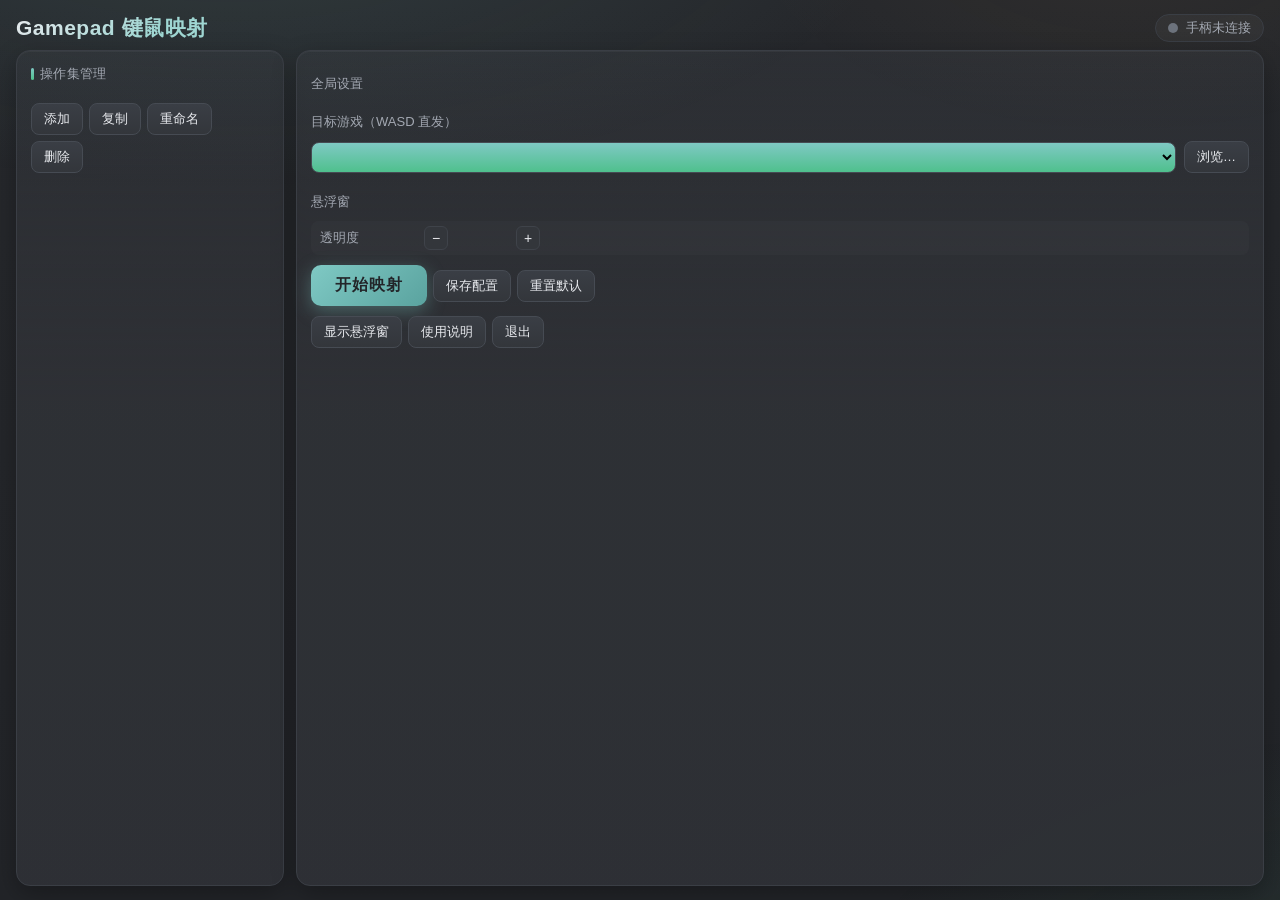
==== GamepadControlerRustTauri/frontend/index.html @ a201a40f "feat: 新增目标游戏 exe 配置与长按动作功能 新增目标游戏（如 WoW）可执行文件选择功能，支持浏览选择或从历史记录选择，实现 WASD 按键直接投递到目标窗口。新增长按动作配置，支持设置长按" ====
<!DOCTYPE html> <!-- 声明文档类型为 HTML5 -->
<html lang="zh-CN"> <!-- 页面语言为简体中文 -->
<head> <!-- 头部：页面元信息与资源引用 -->
  <meta charset="UTF-8"> <!-- 字符编码 UTF-8（源码含中文必须） -->
  <title>Gamepad 键鼠映射</title> <!-- 浏览器标签页标题 -->
  <link rel="stylesheet" href="style.css"> <!-- 引入全局样式表（深色玻璃拟态主题） -->
</head>
<body> <!-- 页面主体 -->
  <!-- ==================== 主视图 ==================== -->
  <div id="view-main" class="root"> <!-- 主视图根容器：flex 纵向布局 -->
    <div class="header"> <!-- 顶部标题栏 -->
      <div class="title">Gamepad 键鼠映射</div> <!-- 程序主标题（渐变文字） -->
      <!-- 连接/运行状态胶囊：左侧状态圆点 + 右侧状态文字（由 main.js 每 50ms 刷新） -->
      <div class="status"><span id="status-dot" class="dot off"></span><span id="status-text">手柄未连接</span></div>
    </div>

    <!-- 重命名 / 复制输入行（默认隐藏，由 main.js 的 renderRenameRow 控制显示） -->
    <div id="rename-row" class="rename-row" style="display:none">
      <span id="rename-hint" class="dim">重命名操作集</span> <!-- 提示文字（重命名/复制） -->
      <input id="rename-input" class="rename-input" placeholder="输入名称" autocomplete="off"> <!-- 名称输入框 -->
      <button class="btn" id="rename-ok">确定</button> <!-- 确认按钮 -->
      <button class="btn" id="rename-cancel">取消</button> <!-- 取消按钮 -->
    </div>

    <div class="body"> <!-- 主体两栏布局 -->
      <!-- 左栏：操作集管理 -->
      <div class="panel left-panel"> <!-- 玻璃卡片面板 -->
        <div class="panel-title">操作集管理</div> <!-- 面板标题 -->
        <div id="set-chips" class="chips-row"></div> <!-- 操作集 chips 容器（main.js 动态渲染） -->
        <div class="btn-row"> <!-- 操作集管理按钮行 -->
          <button class="btn" id="btn-add">添加</button> <!-- 添加操作集 -->
          <button class="btn" id="btn-copy">复制</button> <!-- 复制操作集 -->
          <button class="btn" id="btn-rename">重命名</button> <!-- 重命名操作集 -->
          <button class="btn" id="btn-delete">删除</button> <!-- 删除操作集 -->
        </div>
        <div id="layer-list" class="layer-list"></div> <!-- 层列表（公共层 + 操作层，main.js 动态渲染，点击打开编辑窗口） -->
      </div>

      <!-- 右栏：信息 + 设置 + 操作 -->
      <div class="panel right-panel"> <!-- 玻璃卡片面板 -->
        <div id="info-col" style="display:flex;flex-direction:column;gap:2px;"></div> <!-- 当前操作集/层/锁存信息（动态渲染） -->
        <div class="dim">全局设置</div> <!-- 设置区标题 -->
        <div id="settings-col" style="display:flex;flex-direction:column;gap:8px;"></div> <!-- 全局设置调整行（动态渲染） -->
        <div class="dim">目标游戏（WASD 直发）</div> <!-- 目标游戏区标题 -->
        <div class="wow-row"> <!-- 目标 exe 选择行 -->
          <select id="wow-exe-select" class="select" aria-label="选择目标游戏可执行文件"></select> <!-- 历史路径下拉框（index.js 动态渲染） -->
          <button class="btn" id="btn-wow">浏览…</button> <!-- 打开系统文件选择对话框 -->
        </div>
        <div id="wow-exe-current" class="faint"></div> <!-- 当前目标 exe 路径（动态刷新） -->
        <div class="dim">悬浮窗</div> <!-- 悬浮窗设置区标题 -->
        <div class="slider-row"> <!-- 透明度调整行 -->
          <div class="slider-label">透明度</div> <!-- 名称 -->
          <button class="mini" onclick="App.adjustOpacity(-0.05)">−</button> <!-- 降低透明度 -->
          <div class="slider-val" id="opacity-val"></div> <!-- 当前透明度百分比 -->
          <button class="mini" onclick="App.adjustOpacity(0.05)">+</button> <!-- 提高透明度 -->
        </div>
        <div class="btn-row"> <!-- 映射控制按钮行 -->
          <button class="btn-toggle stopped" id="btn-toggle">开始映射</button> <!-- 开始/停止映射（颜色随状态切换） -->
          <button class="btn" id="btn-save">保存配置</button> <!-- 保存配置 -->
          <button class="btn" id="btn-reset">重置默认</button> <!-- 重置默认配置 -->
        </div>
        <div class="btn-row"> <!-- 窗口操作按钮行 -->
          <button class="btn" id="btn-overlay">显示悬浮窗</button> <!-- 显示/关闭悬浮窗 -->
          <button class="btn" id="btn-help">使用说明</button> <!-- 打开独立「使用说明」窗口 -->
          <button class="btn" id="btn-quit">退出</button> <!-- 退出程序 -->
        </div>
      </div>
    </div>
  </div>

  <!-- 层编辑（edit.html）与使用说明（help.html）为独立窗口 -->
  <script src="index.js"></script> <!-- 主窗口前端逻辑脚本 -->
</body>
</html>
---- GamepadControlerRustTauri/frontend/style.css ----
/* =====================================================================
   style.css —— 深色主题（玻璃拟态 + 动效）
   色板：BG_DEEP #202225 / BG #26282c / PANEL #2f3136 / INSET #33363b
         BORDER #3f434a / TEXT #e8eaee / DIM #a3a8b2 / FAINT #6c727c
         ACCENT #7fc9c4 / ACCENT2 #4fc08d / WARN #f0a34a / DANGER #e5554f
   ===================================================================== */

/* 全局重置：所有元素统一盒模型，清除默认内外边距 */
* {
  box-sizing: border-box; /* 宽度包含内边距与边框，布局更可控 */
  margin: 0; /* 清除默认外边距 */
  padding: 0; /* 清除默认内边距 */
}

/* html 与 body 根元素通用样式 */
html, body {
  height: 100%; /* 占满视口高度，保证内部可滚动区域正确 */
  font-family: 'Microsoft YaHei UI', 'Microsoft YaHei', 'Segoe UI', sans-serif; /* 中文字体优先，回退系统无衬线字体 */
  font-size: 14px; /* 基准字号 */
  color: #e8eaee; /* 主文字颜色 */
  -webkit-font-smoothing: antialiased; /* WebKit 字体抗锯齿 */
  text-rendering: optimizeLegibility; /* 提升文字渲染质量 */
  overflow: hidden; /* 隐藏页面级滚动条（滚动由内部容器负责） */
}

/* body 专属样式：深色渐变背景 */
body {
  background: linear-gradient(180deg, #26282c 0%, #222428 100%); /* 顶部稍亮、底部稍暗的深色渐变 */
}

/* ---- 环境光晕背景（柔和渐变光斑） ---- */
body::before {
  content: ''; /* 伪元素必须设置内容才能显示 */
  position: fixed; /* 固定定位，铺满视口且不随滚动 */
  inset: 0; /* 上下左右贴齐视口边缘 */
  pointer-events: none; /* 不拦截鼠标事件，避免挡住按钮点击 */
  z-index: 0; /* 置于底层背景之上、内容之下 */
  background:
    radial-gradient(1100px 480px at 18% -12%, rgba(127, 201, 196, 0.12), transparent 62%), /* 左上角青色光晕 */
    radial-gradient(900px 460px at 108% 112%, rgba(79, 192, 141, 0.09), transparent 60%), /* 右下角绿色光晕 */
    radial-gradient(700px 380px at 88% -8%, rgba(240, 163, 74, 0.05), transparent 55%); /* 右上角暖橙色微光 */
}

/* ---- 自定义滚动条 ---- */
::-webkit-scrollbar { width: 8px; height: 8px; } /* 滚动条宽度与高度 */
::-webkit-scrollbar-track { background: transparent; } /* 滚动条轨道透明，融入背景 */
::-webkit-scrollbar-thumb { background: #3f434a; border-radius: 4px; } /* 滚动条滑块：深灰圆角 */
::-webkit-scrollbar-thumb:hover { background: #4a4e55; } /* 悬停滑块颜色变亮 */

/* ---- 主窗口根布局（视图切换淡入上浮） ---- */
.root {
  height: 100%; /* 占满视口高度 */
  display: flex; /* 弹性布局 */
  flex-direction: column; /* 垂直排列子元素 */
  padding: 14px 16px; /* 上下 14px、左右 16px 内边距 */
  gap: 8px; /* 子元素间距 */
  position: relative; /* 相对定位，作为内部定位基准 */
  z-index: 1; /* 位于环境光晕（z-index:0）之上 */
  animation: viewIn 0.28s ease-out; /* 页面进入时淡入上浮动画 */
}

/* viewIn：淡入 + 轻微上浮的入场动画 */
@keyframes viewIn {
  from { opacity: 0; transform: translateY(8px); } /* 起始：透明且下移 8px */
  to   { opacity: 1; transform: none; } /* 结束：完全显示、归位 */
}
/* viewOut：淡出 + 轻微下浮的出场动画 */
@keyframes viewOut {
  from { opacity: 1; transform: none; } /* 起始：完全显示、归位 */
  to   { opacity: 0; transform: translateY(8px); } /* 结束：透明且下移 8px */
}

/* 顶部标题栏容器 */
.header {
  display: flex; /* 弹性布局 */
  flex-direction: row; /* 水平排列 */
  align-items: center; /* 垂直居中 */
  justify-content: space-between; /* 左右两端对齐（标题左、状态右） */
  flex-shrink: 0; /* 不允许压缩，保持高度 */
}

/* 程序主标题 */
.title {
  font-size: 21px; /* 标题字号 */
  font-weight: 700; /* 加粗 */
  letter-spacing: 0.5px; /* 字间距 */
  background: linear-gradient(135deg, #e8eaee 0%, #9fd6d2 70%); /* 渐变文字颜色 */
  -webkit-background-clip: text; /* 让背景裁剪到文字（WebKit） */
  background-clip: text; /* 让背景裁剪到文字（标准） */
  color: transparent; /* 文字本体透明，露出渐变背景 */
  -webkit-text-fill-color: transparent; /* WebKit 下文字填充透明 */
}

/* 连接状态胶囊 */
.status {
  display: flex; /* 弹性布局 */
  align-items: center; /* 垂直居中 */
  gap: 8px; /* 圆点与文字间距 */
  font-size: 13px; /* 字号 */
  color: #a3a8b2; /* 次要文字颜色 */
  background: rgba(255, 255, 255, 0.04); /* 极淡的白色半透明底 */
  border: 1px solid #3a3e45; /* 深灰描边 */
  border-radius: 999px; /* 胶囊形圆角 */
  padding: 4px 12px; /* 内边距 */
  transition: border-color 0.25s ease; /* 边框颜色平滑过渡 */
}
.status:has(.dot.ok) { border-color: rgba(79, 192, 141, 0.35); } /* 圆点为绿色（已连接）时边框泛绿 */

/* ---- 状态圆点（运行中呼吸光晕） ---- */
.dot {
  width: 10px; /* 圆点直径 */
  height: 10px; /* 圆点直径 */
  border-radius: 50%; /* 圆形 */
  display: inline-block; /* 行内块，可设宽高 */
  flex-shrink: 0; /* 不允许压缩 */
  transition: background 0.3s ease, box-shadow 0.3s ease; /* 颜色与光晕平滑过渡 */
}
.dot.ok {
  background: #4fc08d; /* 已连接：绿色 */
  box-shadow: 0 0 0 0 rgba(79, 192, 141, 0.55); /* 初始无光晕 */
  animation: dotPulse 2.2s ease-out infinite; /* 循环呼吸光晕动画 */
}
.dot.off { background: #6c727c; } /* 未连接：灰色 */

/* dotPulse：圆点呼吸光晕扩散动画 */
@keyframes dotPulse {
  0%   { box-shadow: 0 0 0 0 rgba(79, 192, 141, 0.5); } /* 起始无光晕 */
  70%  { box-shadow: 0 0 0 8px rgba(79, 192, 141, 0); } /* 光晕向外扩散并淡出 */
  100% { box-shadow: 0 0 0 0 rgba(79, 192, 141, 0); } /* 归位 */
}

/* ---- 面板（玻璃卡片） ---- */
.body {
  display: flex; /* 弹性布局 */
  flex-direction: row; /* 左右两栏 */
  gap: 12px; /* 两栏间距 */
  flex: 1; /* 占满剩余高度 */
  min-height: 0; /* 允许内部滚动（防止溢出） */
}

.panel {
  display: flex; /* 弹性布局 */
  flex-direction: column; /* 垂直排列内容 */
  gap: 10px; /* 内容间距 */
  padding: 14px; /* 内边距 */
  background: linear-gradient(180deg, rgba(63, 67, 74, 0.28), rgba(47, 49, 54, 0.92) 42%); /* 玻璃拟态半透明渐变背景 */
  border: 1px solid #3a3e45; /* 深灰描边 */
  border-radius: 14px; /* 圆角 */
  min-height: 0; /* 允许内部滚动 */
  box-shadow: 0 8px 24px rgba(0, 0, 0, 0.28), inset 0 1px 0 rgba(255, 255, 255, 0.04); /* 外部投影 + 顶部内高光（玻璃感） */
}

.left-panel { width: 268px; flex-shrink: 0; } /* 左栏固定宽度、不允许压缩 */
.right-panel { flex: 1; min-width: 0; } /* 右栏占满剩余宽度、允许收缩 */

.panel-title {
  font-size: 13px; /* 面板标题字号 */
  color: #a3a8b2; /* 次要文字颜色 */
  letter-spacing: 0.3px; /* 字间距 */
  display: flex; /* 弹性布局 */
  align-items: center; /* 垂直居中 */
  gap: 6px; /* 与左侧装饰条间距 */
}
.panel-title::before {
  content: ''; /* 装饰条 */
  width: 3px; /* 装饰条宽度 */
  height: 12px; /* 装饰条高度 */
  border-radius: 2px; /* 圆角 */
  background: linear-gradient(180deg, #7fc9c4, #4fc08d); /* 青色到绿色的渐变 */
  flex-shrink: 0; /* 不允许压缩 */
}

.dim { color: #a3a8b2; font-size: 13px; } /* 次要文字样式 */
.faint { color: #6c727c; font-size: 12px; } /* 弱化文字样式 */
.info-line { font-size: 16px; color: #e8eaee; } /* 信息大字行 */
.info-sub { font-size: 13px; } /* 信息小字行 */

/* ---- 通用按钮（悬停上浮 + 波纹） ---- */
.btn {
  background: linear-gradient(180deg, #3a3e45, #33363b); /* 深灰渐变底 */
  border: 1px solid #464b53; /* 描边 */
  color: #e8eaee; /* 文字颜色 */
  border-radius: 8px; /* 圆角 */
  padding: 6px 12px; /* 内边距 */
  cursor: pointer; /* 手型光标 */
  font-family: inherit; /* 继承字体 */
  font-size: 13px; /* 字号 */
  white-space: nowrap; /* 文字不换行 */
  user-select: none; /* 禁止选中文本 */
  position: relative; /* 相对定位（波纹绝对定位的基准） */
  overflow: hidden; /* 裁剪溢出内容（波纹不外溢） */
  transition: background 0.18s ease, border-color 0.18s ease, /* 背景/描边过渡 */
              transform 0.12s ease, box-shadow 0.18s ease; /* 位移/投影过渡 */
}
.btn:hover {
  background: linear-gradient(180deg, #434850, #3a3e45); /* 悬停变亮 */
  border-color: #7fc9c4; /* 悬停描边变青色 */
  transform: translateY(-1px); /* 上浮 1px */
  box-shadow: 0 5px 14px rgba(0, 0, 0, 0.35); /* 悬停投影 */
}
.btn:active { transform: translateY(0) scale(0.97); box-shadow: none; } /* 按下：复位并微缩 */

.btn.danger {
  background: linear-gradient(180deg, #f0645f, #e5554f); /* 危险按钮：红色渐变 */
  border-color: #e5554f; /* 红色描边 */
  color: #fff; /* 白色文字 */
}
.btn.danger:hover {
  border-color: #ff8a85; /* 悬停描边更亮红 */
  box-shadow: 0 5px 14px rgba(229, 85, 79, 0.4); /* 红色光晕投影 */
}

.select {
  width: auto;
  background: linear-gradient(180deg, #7fc9c4, #4fc08d);
  border: 1px solid #464b53;
  border-radius: 8px;
  padding: 6px 12px;
}
.select:hover {
  border-color: #d0dae8; /* 悬停描边转青色 */
  transform: translateY(-1px); /* 轻微上浮 */
}
.select:focus {
  outline: none; /* 去掉默认焦点框 */
  border-color: #8d9db5; /* 焦点青色描边 */
  box-shadow: 0 0 0 3px rgba(79, 192, 141, 0.18), /* 青色焦点光晕 */
    inset 0 1px 0 rgba(255, 255, 255, 0.06); /* 内高光 */
}
.select option {
  background-color: #2b2f36; /* 下拉选项深色底 */
  color: #e8eaed; /* 下拉选项亮文字 */
}

.custom-select {
  position: relative;
  width: 200px;
  font-family: sans-serif;
  font-size: 14px;
}

/* 触发按钮 */
.select-trigger {
  display: flex;
  justify-content: space-between;
  align-items: center;
  padding: 8px 12px;
  background: #1e1e1e;
  border: 1px solid #444;
  border-radius: 8px;
  cursor: pointer;
  color: #e0e0e0;
  list-style: none;              /* 去掉 <summary> 默认的三角标记 */
  user-select: none;
}

.select-trigger::-webkit-details-marker {
  display: none;                 /* Chrome/Safari 去掉默认箭头 */
}

.select-trigger:hover {
  border-color: #666;
}

/* 展开时按钮底部圆角消失，和面板视觉上连为一体 */
.custom-select[open] .select-trigger {
  border-bottom-left-radius: 0;
  border-bottom-right-radius: 0;
  border-bottom-color: transparent;
}

.custom-select[open] .select-arrow {
  transform: rotate(180deg);
}

.select-arrow {
  transition: transform 0.2s;
  font-size: 10px;
}

/* 下拉面板 —— 这里可以随意设置圆角！ */
.select-dropdown {
  position: absolute;
  top: 100%;
  left: 0;
  right: 0;
  margin: 0;
  padding: 4px 0;
  list-style: none;
  background: #2b2f36;
  border: 1px solid #444;
  border-top: none;
  border-bottom-left-radius: 8px;   /* ✅ 底部圆角 */
  border-bottom-right-radius: 8px;  /* ✅ 底部圆角 */
  box-shadow: 0 4px 12px rgba(0, 0, 0, 0.4);
  z-index: 100;
  max-height: 200px;
  overflow-y: auto;
}

.select-dropdown li {
  padding: 8px 12px;
  cursor: pointer;
  color: #e0e0e0;
}

.select-dropdown li:hover {
  background: #0078d4;
  color: #fff;
}

/* 第一个和最后一个选项的圆角内缩 */
.select-dropdown li:first-child {
  border-top-left-radius: 4px;
  border-top-right-radius: 4px;
}

.select-dropdown li:last-child {
  border-bottom-left-radius: 4px;
  border-bottom-right-radius: 4px;
}

.btn-row {
  display: flex; /* 弹性布局 */
  flex-direction: row; /* 水平排列 */
  flex-wrap: wrap; /* 允许换行 */
  gap: 6px; /* 按钮间距 */
  align-items: center; /* 垂直居中 */
}

/* ---- 操作集 chip / 子命令 ---- */
.chips-row {
  display: flex; /* 弹性布局 */
  flex-direction: row; /* 水平排列 */
  flex-wrap: wrap; /* 允许换行 */
  gap: 6px; /* 间距 */
  align-items: center; /* 垂直居中 */
}

.chip {
  background: linear-gradient(180deg, #383c43, #33363b); /* 深灰渐变底 */
  border: 1px solid #3f434a; /* 描边 */
  border-radius: 8px; /* 圆角 */
  padding: 4px 10px; /* 内边距 */
  font-size: 13px; /* 字号 */
  color: #e8eaee; /* 文字颜色 */
  cursor: pointer; /* 手型光标 */
  user-select: none; /* 禁止选中文本 */
  position: relative; /* 相对定位（波纹基准） */
  overflow: hidden; /* 裁剪波纹 */
  transition: background 0.16s ease, border-color 0.16s ease, /* 背景/描边过渡 */
              transform 0.12s ease, box-shadow 0.16s ease; /* 位移/投影过渡 */
}
.chip:hover {
  border-color: #7fc9c4; /* 悬停描边变青 */
  transform: translateY(-1px); /* 上浮 */
  box-shadow: 0 4px 10px rgba(0, 0, 0, 0.3); /* 悬停投影 */
}
.chip:active { transform: translateY(0) scale(0.96); } /* 按下微缩 */
.chip.active {
  background: linear-gradient(135deg, #7fc9c4, #5aa39f); /* 选中态：青色渐变 */
  border-color: #7fc9c4; /* 青色描边 */
  color: #232529; /* 深色文字 */
  font-weight: 600; /* 加粗 */
  box-shadow: 0 3px 12px rgba(127, 201, 196, 0.35); /* 青色光晕 */
}
.chip.sub.active {
  background: linear-gradient(135deg, #5aa39f, #4a8f8b); /* 子命令选中态：较深的青色渐变 */
  border-color: #5aa39f; /* 描边 */
  color: #232529; /* 深色文字 */
}

/* ---- 层列表 ---- */
.layer-list {
  display: flex; /* 弹性布局 */
  flex-direction: column; /* 垂直排列 */
  gap: 6px; /* 层按钮间距 */
  flex: 1; /* 占满剩余高度 */
  overflow-y: auto; /* 超出纵向滚动 */
  overflow-x: hidden; /* 禁止横向滚动条（悬停右移留白 + 隐藏溢出，避免出现横条） */
  padding: 4px 8px 4px 0; /* 顶部留白 + 右侧留白（给悬停右移/光晕留空间，避免右侧截断） */
}

.layer-btn {
  background: linear-gradient(180deg, #383c43, #33363b); /* 深灰渐变底 */
  border: 1px solid #3f434a; /* 描边 */
  border-radius: 8px; /* 圆角 */
  padding: 6px 10px; /* 内边距 */
  font-size: 13px; /* 字号 */
  color: #e8eaee; /* 文字颜色 */
  cursor: pointer; /* 手型光标 */
  user-select: none; /* 禁止选中文本 */
  position: relative; /* 相对定位（波纹基准） */
  overflow: hidden; /* 裁剪波纹 */
  transition: background 0.16s ease, border-color 0.16s ease, /* 背景/描边过渡 */
              transform 0.12s ease, box-shadow 0.16s ease; /* 位移/投影过渡 */
}
.layer-btn:hover {
  border-color: #7fc9c4; /* 悬停描边变青 */
  transform: translateX(2px); /* 悬停向右轻移 */
}
.layer-btn:active { transform: translateX(0) scale(0.98); } /* 按下复位微缩 */
.layer-btn.active {
  background: linear-gradient(135deg, #7fc9c4, #5aa39f); /* 当前层：青色渐变 */
  border-color: #7fc9c4; /* 青色描边 */
  color: #232529; /* 深色文字 */
  font-weight: 600; /* 加粗 */
  box-shadow: 0 3px 12px rgba(127, 201, 196, 0.3); /* 青色光晕 */
}

/* ---- 目标游戏 exe 选择行 ---- */
.wow-row {
  display: flex; /* 弹性布局 */
  flex-direction: row; /* 水平排列 */
  align-items: center; /* 垂直居中 */
  gap: 8px; /* 间距 */
}
.wow-row .select {
  flex: 1; /* 下拉框占满剩余宽度 */
  min-width: 0; /* 允许压缩，避免长路径撑破布局 */
}

/* ---- 设置行 ---- */
.slider-row {
  display: flex; /* 弹性布局 */
  flex-direction: row; /* 水平排列 */
  align-items: center; /* 垂直居中 */
  gap: 8px; /* 间距 */
  padding: 4px 8px; /* 内边距 */
  background: rgba(255, 255, 255, 0.02); /* 极淡白底 */
  border: 1px solid transparent; /* 透明描边（悬停时显现） */
  border-radius: 8px; /* 圆角 */
  transition: border-color 0.18s ease, background 0.18s ease; /* 描边/背景过渡 */
}
.slider-row:hover {
  border-color: #3f434a; /* 悬停显示描边 */
  background: rgba(255, 255, 255, 0.04); /* 悬停背景稍亮 */
}
.slider-label { width: 96px; color: #a3a8b2; font-size: 13px; } /* 设置项名称：固定宽度 */
.slider-val {
  width: 52px; /* 数值宽度 */
  color: #e8eaee; /* 数值颜色 */
  font-size: 13px; /* 字号 */
  text-align: center; /* 居中 */
  font-variant-numeric: tabular-nums; /* 等宽数字，避免宽度跳动 */
}

.mini {
  width: 24px; /* 小按钮宽 */
  height: 24px; /* 小按钮高 */
  background: #33363b; /* 深灰底 */
  border: 1px solid #3f434a; /* 描边 */
  color: #e8eaee; /* 符号颜色 */
  border-radius: 6px; /* 圆角 */
  cursor: pointer; /* 手型光标 */
  font-size: 14px; /* 符号字号 */
  line-height: 1; /* 行高（防止符号偏位） */
  display: flex; /* 弹性布局 */
  align-items: center; /* 水平居中 */
  justify-content: center; /* 垂直居中 */
  position: relative; /* 相对定位（波纹基准） */
  overflow: hidden; /* 裁剪波纹 */
  transition: background 0.16s ease, border-color 0.16s ease, /* 背景/描边过渡 */
              transform 0.12s ease; /* 位移过渡 */
}
.mini:hover {
  background: #3a3e45; /* 悬停变亮 */
  border-color: #7fc9c4; /* 悬停描边变青 */
  transform: translateY(-1px); /* 上浮 */
}
.mini:active { transform: translateY(0) scale(0.94); } /* 按下微缩 */

/* ---- 开始/停止映射 ---- */
.btn-toggle {
  border: none; /* 无描边 */
  border-radius: 10px; /* 圆角 */
  padding: 10px 24px; /* 内边距 */
  cursor: pointer; /* 手型光标 */
  font-size: 16px; /* 字号 */
  font-weight: 600; /* 加粗 */
  font-family: inherit; /* 继承字体 */
  color: #232529; /* 深色文字 */
  position: relative; /* 相对定位（波纹基准） */
  overflow: hidden; /* 裁剪波纹 */
  transition: background 0.28s ease, box-shadow 0.28s ease, /* 背景/投影过渡 */
              transform 0.12s ease; /* 位移过渡 */
  letter-spacing: 1px; /* 字间距 */
}
.btn-toggle:hover { transform: translateY(-1px); } /* 悬停上浮 */
.btn-toggle:active { transform: translateY(0) scale(0.97); } /* 按下微缩 */
.btn-toggle.stopped {
  background: linear-gradient(135deg, #7fc9c4, #5aa39f); /* 停止态：青色渐变 */
  box-shadow: 0 5px 18px rgba(127, 201, 196, 0.35); /* 青色光晕 */
}
.btn-toggle.stopped:hover {
  box-shadow: 0 8px 22px rgba(127, 201, 196, 0.45); /* 停止态悬停光晕增强 */
}
.btn-toggle.running {
  background: linear-gradient(135deg, #f0645f, #e5554f); /* 运行态：红色渐变 */
  color: #fff; /* 白色文字 */
  box-shadow: 0 5px 18px rgba(229, 85, 79, 0.35); /* 红色光晕 */
}
.btn-toggle.running:hover {
  box-shadow: 0 8px 22px rgba(229, 85, 79, 0.45); /* 运行态悬停光晕增强 */
}

/* ---- 点击波纹 ---- */
.ripple {
  position: absolute; /* 绝对定位在按钮内部 */
  border-radius: 50%; /* 圆形 */
  background: rgba(255, 255, 255, 0.28); /* 半透明白色波纹 */
  transform: scale(0); /* 初始缩放为 0 */
  animation: rippleAnim 0.55s ease-out forwards; /* 扩散动画（保持最终态） */
  pointer-events: none; /* 不拦截点击 */
}
@keyframes rippleAnim {
  to { transform: scale(4); opacity: 0; } /* 扩散到 4 倍并淡出 */
}

/* ---- 重命名输入行 ---- */
.rename-row {
  display: flex; /* 弹性布局 */
  flex-direction: row; /* 水平排列 */
  align-items: center; /* 垂直居中 */
  gap: 8px; /* 间距 */
  flex-shrink: 0; /* 不允许压缩 */
  animation: viewIn 0.22s ease-out; /* 入场动画 */
}
.rename-row.hide {
  animation: viewOut 0.22s ease-in forwards; /* 出场动画 */
}
.rename-input {
  flex: 1; /* 输入框占满剩余宽度 */
  background: #33363b; /* 深灰底 */
  border: 1px solid #4a4e55; /* 描边 */
  color: #e8eaee; /* 文字颜色 */
  border-radius: 8px; /* 圆角 */
  padding: 6px 10px; /* 内边距 */
  font-family: inherit; /* 继承字体 */
  font-size: 13px; /* 字号 */
  outline: none; /* 去掉默认聚焦轮廓（自定义） */
  transition: border-color 0.18s ease, box-shadow 0.18s ease; /* 描边/光晕过渡 */
}
.rename-input:focus {
  border-color: #7fc9c4; /* 聚焦描边变青 */
  box-shadow: 0 0 0 3px rgba(127, 201, 196, 0.15); /* 聚焦外发光 */
}

/* ---- 层编辑视图 ---- */
.edit-header {
  display: flex; /* 弹性布局 */
  flex-direction: row; /* 水平排列 */
  align-items: center; /* 垂直居中 */
  gap: 12px; /* 间距 */
  flex-shrink: 0; /* 不允许压缩 */
}
.edit-title {
  flex: 1; /* 占满剩余宽度 */
  font-size: 18px; /* 字号 */
  font-weight: 600; /* 加粗 */
  color: #e8eaee; /* 文字颜色 */
}

.edit-body {
  display: flex; /* 弹性布局 */
  flex-direction: row; /* 左右两栏 */
  gap: 16px; /* 间距 */
  flex: 1; /* 占满剩余高度 */
  min-height: 0; /* 允许内部滚动 */
}

.edit-grid {
  display: flex; /* 弹性布局 */
  flex-direction: column; /* 垂直排列按键 */
  gap: 6px; /* 按键间距 */
  width: 180px; /* 固定宽度 */
  flex-shrink: 0; /* 不允许压缩 */
  overflow-y: auto; /* 超出滚动 */
  padding-right: 8px; /* 右侧留白：避免悬停右移产生横向溢出导致滚动条闪动 */
}

.pad-btn {
  width: 100%; /* 占满整行 */
  background: linear-gradient(180deg, #383c43, #33363b); /* 深灰渐变底 */
  border: 1px solid #3f434a; /* 描边 */
  border-radius: 8px; /* 圆角 */
  padding: 6px 4px; /* 内边距 */
  display: flex; /* 弹性布局（保证文字上下居中） */
  align-items: center; /* 垂直居中 */
  justify-content: center; /* 水平居中 */
  text-align: center; /* 文字居中（多行文本回退） */
  font-size: 12px; /* 字号 */
  color: #e8eaee; /* 文字颜色 */
  cursor: pointer; /* 手型光标 */
  user-select: none; /* 禁止选中文本 */
  position: relative; /* 相对定位（波纹基准） */
  overflow: hidden; /* 裁剪波纹 */
  transition: background 0.16s ease, border-color 0.16s ease, /* 背景/描边过渡 */
              transform 0.12s ease, box-shadow 0.16s ease; /* 位移/投影过渡 */
}
.pad-btn:hover {
  border-color: #7fc9c4; /* 悬停描边变青 */
  transform: translateX(2px); /* 悬停右移 */
}
.pad-btn:active { transform: translateX(0) scale(0.97); } /* 按下微缩 */
.pad-btn.sel {
  background: linear-gradient(135deg, #7fc9c4, #5aa39f); /* 选中按键：青色渐变 */
  border-color: #7fc9c4; /* 青色描边 */
  color: #232529; /* 深色文字 */
  font-weight: 600; /* 加粗 */
  box-shadow: 0 3px 10px rgba(127, 201, 196, 0.3); /* 青色光晕 */
}
.pad-btn.pressed:not(.sel) {
  background: linear-gradient(135deg, #f5b45f, #f0a34a); /* 物理按下（非选中）：橙色渐变 */
  border-color: #f0a34a; /* 橙色描边 */
  color: #232529; /* 深色文字 */
  box-shadow: 0 3px 10px rgba(240, 163, 74, 0.3); /* 橙色光晕 */
}

.edit-divider {
  width: 1px; /* 竖线宽度 */
  align-self: stretch; /* 拉伸到容器高度 */
  background: linear-gradient(180deg, transparent, #3f434a 30%, #3f434a 70%, transparent); /* 两端渐隐的竖分隔线 */
  flex-shrink: 0; /* 不允许压缩 */
}

.edit-right {
  display: flex; /* 弹性布局 */
  flex-direction: column; /* 垂直排列 */
  gap: 10px; /* 间距 */
  flex: 1; /* 占满剩余宽度 */
  min-width: 0; /* 允许收缩 */
  overflow-y: auto; /* 超出滚动 */
}

.edit-current-row {
  display: flex; /* 弹性布局 */
  flex-direction: row; /* 水平排列 */
  align-items: center; /* 垂直居中 */
  justify-content: space-between; /* 两端对齐 */
  gap: 10px; /* 间距 */
}
#edit-current {
  font-size: 14px; /* 当前映射字号 */
  color: #7fc9c4; /* 青色强调 */
}

/* ---- 帮助视图 ---- */
.help-view { overflow-y: auto; } /* 帮助页面允许滚动 */
.help-sections { display: flex; flex-direction: column; gap: 14px; overflow-y: auto; flex: 1; } /* 章节列表：垂直排列可滚动 */
.help-section {
  display: flex; /* 弹性布局 */
  flex-direction: column; /* 垂直排列 */
  gap: 4px; /* 标题与正文间距 */
  padding: 12px 14px; /* 内边距 */
  background: linear-gradient(180deg, rgba(63, 67, 74, 0.25), rgba(47, 49, 54, 0.6)); /* 玻璃卡片底 */
  border: 1px solid #3a3e45; /* 描边 */
  border-radius: 12px; /* 圆角 */
  transition: border-color 0.2s ease, transform 0.2s ease; /* 描边/位移过渡 */
}
.help-section:hover { border-color: #4a4e55; transform: translateY(-1px); } /* 悬停描边变亮并上浮 */
.help-section-title {
  font-size: 16px; /* 章节标题字号 */
  color: #7fc9c4; /* 青色 */
  font-weight: 600; /* 加粗 */
}
.help-section-body { font-size: 14px; color: #e8eaee; line-height: 1.65; white-space: pre-line; } /* 正文：行高、保留换行 */

/* ---- 焦点可见性 ---- */
.btn:focus-visible, .chip:focus-visible, .layer-btn:focus-visible, /* 键盘导航时高亮这些可点击元素 */
.pad-btn:focus-visible, .mini:focus-visible, .btn-toggle:focus-visible {
  outline: 2px solid #7fc9c4; /* 青色聚焦轮廓 */
  outline-offset: 1px; /* 轮廓外扩 1px */
}

/* =====================================================================
   悬浮窗（透明背景）
   ===================================================================== */
body.overlay-body {
  margin: 0;               /* 去掉默认 8px margin，消除底部透明带 */
  /* 深色背景 + CSS 圆角：纯 CSS 实现悬浮窗圆角（不用 DWM）。
     body 圆角外的四角为透明缺口（透明窗口固有取舍，接受）；
     overflow 裁剪子元素内容到圆角内。背景铺满窗口，避免边缘缝隙露透明 */
  background: rgba(43, 45, 49, 0.85); /* 与 shell/卡片同色（透明度由 JS 覆盖） */
  border-radius: 8px;      /* CSS 圆角：整体轮廓 */
  overflow: hidden;        /* 内容裁剪到圆角内 */
}

/* 悬浮窗页面：html 根元素也须透明，否则整个窗口是不透明深色矩形，
   导致透明窗口失效（悬浮窗"无法设置透明度"）。 */
html.overlay-html {
  background: transparent; /* 悬浮窗 html 根元素透明 */
}

.overlay-card {
  margin: 0; /* 铺满窗口（与 body 同界） */
  display: flex; /* 弹性布局 */
  flex-direction: column; /* 垂直排列 */
  gap: 8px; /* 间距 */
  padding: 10px 12px; /* 内边距 */
  background: rgba(43, 45, 49, 0.85); /* 半透明深灰底（透明度由 JS 动态覆盖） */
  border-radius: 8px; /* 内衬圆角（与 shell 一致，深色区域统一） */
  height: auto; /* 高度随内容自适应 */
  overflow: hidden; /* 隐藏溢出 */
  /* 不用外部 box-shadow：外阴影模糊扩散会形成比卡片更平缓的第二条弧线，
     导致"外层弧"与卡片圆角弧度不一致；改用 inset 内阴影，只向内不产生外轮廓 */
  box-shadow: inset 0 0 10px rgba(0, 0, 0, 0.12); /* 内阴影：轻微层次感，无外层弧 */
}
.overlay-card.mouse-toggle {
  box-shadow: inset 0 0 12px rgba(240, 163, 74, 0.25); /* 锁存时橙色内光晕（向内，无外层弧） */
}

.overlay-title {
  display: flex; /* 弹性布局 */
  flex-direction: row; /* 水平排列 */
  align-items: center; /* 垂直居中 */
  gap: 10px; /* 间距 */
  cursor: move; /* 移动光标（配合拖动区域） */
  user-select: none; /* 禁止选中文本 */
  flex-shrink: 0; /* 不允许压缩 */
  /* 不设 overflow:hidden：否则会裁剪按钮 hover 上浮的顶部 1px；
     按钮文字换行已由 nowrap + flex-shrink:0 解决 */
}
.ov-set { font-size: 15px; color: #7fc9c4; font-weight: 600; white-space: nowrap; min-width: 0; overflow: hidden; text-overflow: ellipsis; } /* 操作集名：青色加粗，过长可收缩省略 */
.ov-layer { font-size: 15px; color: #e8eaee; white-space: nowrap; flex-shrink: 0; } /* 当前层名：不收缩 */
.ov-toggle {
  /* margin-left: auto; 靠右对齐 */
  background: #33363b; /* 深灰底 */
  border: 1px solid #3f434a; /* 描边 */
  color: #e8eaa1; /* 文字颜色 */
  border-radius: 6px; /* 圆角 */
  padding: 2px 8px; /* 内边距 */
  cursor: pointer; /* 手型光标 */
  font-family: inherit; /* 继承字体 */
  font-size: 12px; /* 字号 */
  white-space: nowrap; /* 按钮文字不换行 */
  flex-shrink: 0; /* 不被压缩 */
  position: relative; /* 相对定位（波纹基准） */
  overflow: hidden; /* 裁剪波纹 */
  transition: background 0.16s ease, border-color 0.16s ease, /* 背景/描边过渡 */
              transform 0.12s ease; /* 位移过渡 */
}
.ov-toggle:hover { border-color: #7fc9c4; transform: translateY(-1px); } /* 悬停描边变青并上浮 */
.ov-toggle:active { transform: translateY(0) scale(0.96); } /* 按下微缩 */

.ov-open {
  margin-right: auto;
  display: inline-flex; /* 行内弹性布局 */
  align-items: center; /* 垂直居中 */
  justify-content: center; /* 水平居中 */
  background: #33363b;  /* 深灰底 */
  border: 1px solid #7fc9c4; /* 描边 */
  color: #7fc9c4; /* 文字颜色 */
  border-radius: 6px; /* 圆角 */
  padding: 2px 8px; /* 内边距 */
  cursor: pointer; /* 手型光标 */
  font-family: inherit; /* 继承字体 */
  font-size: 12px; /* 字号 */
  white-space: nowrap; /* 按钮文字不换行 */
  flex-shrink: 0; /* 不被压缩 */
  position: relative; /* 相对定位（波纹基准） */
  overflow: hidden; /* 裁剪波纹 */
  transition: background 0.16s ease, border-color 0.16s ease, /* 背景/描边过渡 */
              transform 0.12s ease; /* 位移过渡 */
}
.ov-open:hover { border-color: #7fc9c4; transform: translateY(-1px); } /* 悬停描边变青并上浮 */
.ov-open:active { transform: translateY(0) scale(0.96); } /* 按下微缩 */

.overlay-row {
  display: flex; /* 弹性布局 */
  flex-direction: row; /* 水平排列 */
  align-items: center; /* 垂直居中 */
  gap: 6px; /* 间距 */
  font-size: 13px; /* 字号 */
  height: 22px; /* 固定行高：映射行与占位行等高，保证切层后展开高度不变 */
  flex-shrink: 0; /* 不允许压缩 */
}
.overlay-dim { color: #a3a8b2; font-size: 13px; } /* 悬浮窗次要文字 */
.overlay-faint { color: #6c727c; font-size: 13px; } /* 悬浮窗弱化文字 */
.ov-acc { color: #7fc9c4; font-size: 13px; flex-shrink: 0; } /* 按键名：青色 */
.ov-acc.held { color: #f0a34a; } /* 按键按住中：橙色 */
.ov-dim { color: #a3a8b2; font-size: 13px; } /* 箭头分隔颜色 */
.ov-text { color: #e8eaee; font-size: 13px; white-space: nowrap; overflow: hidden; text-overflow: ellipsis; min-width: 0; } /* 映射描述：单行超长省略，保证行高恒定 */
.ov-pad { visibility: hidden; } /* 占位行：不可见但撑高，切层后展开高度保持固定 */

.overlay-pressed {
  display: flex; /* 弹性布局 */
  flex-direction: row; /* 水平排列 */
  flex-wrap: wrap; /* 允许换行 */
  gap: 6px; /* 间距 */
  /* 固定高度与 press-chip 一致：无论按多少键都不撑高卡片（换行超出部分裁剪），
     避免每次按键触发 fitHeight 调整悬浮窗高度 */
  height: 24px; /* 固定高度（容纳单行 chips） */
  overflow: hidden; /* 多按键换行超出部分隐藏 */
  align-items: center; /* 垂直居中 */
}

.press-chip {
  background: linear-gradient(135deg, #7fc9c4, #5aa39f); /* 按下的按键 chip：青色渐变 */
  color: #232529; /* 深色文字 */
  border-radius: 6px; /* 圆角 */
  padding: 2px 8px; /* 内边距 */
  font-size: 13px; /* 字号 */
  font-weight: 600; /* 加粗 */
  /* 不加入场动画：按键 chips 随轮询频繁重建，动画重放会在透明窗口上合成闪烁 */
  box-shadow: 0 2px 8px rgba(127, 201, 196, 0.35); /* 青色光晕 */
}

#ov-warn {
  height: 28px; /* 固定高度：锁存警示出现/消失不改变悬浮窗高度（内容切换由 JS 处理） */
  display: flex;
  align-items: center;
  /* 不设 overflow:hidden：否则会裁剪 warnShake 抖动动画左移的 4px；
     高度已由 height 固定，不会因内容被撑高 */
}

.overlay-warn {
  background: linear-gradient(135deg, #f5b45f, #f0a34a); /* 警示条：橙色渐变 */
  color: #232529; /* 深色文字 */
  border-radius: 6px; /* 圆角 */
  padding: 3px 8px; /* 内边距 */
  font-size: 13px; /* 字号 */
  font-weight: 600; /* 加粗 */
  animation: warnShake 0.4s ease; /* 警示抖动动画 */
}
@keyframes warnShake {
  0%, 100% { transform: translateX(0); } /* 起始/结束：原位 */
  25%      { transform: translateX(-4px); } /* 左移 */
  50%      { transform: translateX(3px); } /* 右移 */
  75%      { transform: translateX(-2px); } /* 轻微左移 */
}

#ov-mappings {
  display: flex;
  flex-direction: column;
  gap: 4px;
  flex: none;        /* 不拉伸，按内容高度 */
  opacity: 0;        /* 默认透明，由 setExpanded 控制淡入（避免底部透明截闪现） */
  transform: translateY(10px) scale(0.98); /* 收起态下移+微缩，配合展开/收起滑入滑出 */
  transition: opacity 0.2s ease, transform 0.2s ease; /* 展开/收起淡入淡出 + 滑入滑出（快速不拖沓） */
}
#ov-map-list { display: flex; flex-direction: column; gap: 2px; } /* 映射列表：垂直排列（高度随内容自适应，窗口高度由 overlay.js 贴合，无滚动） */
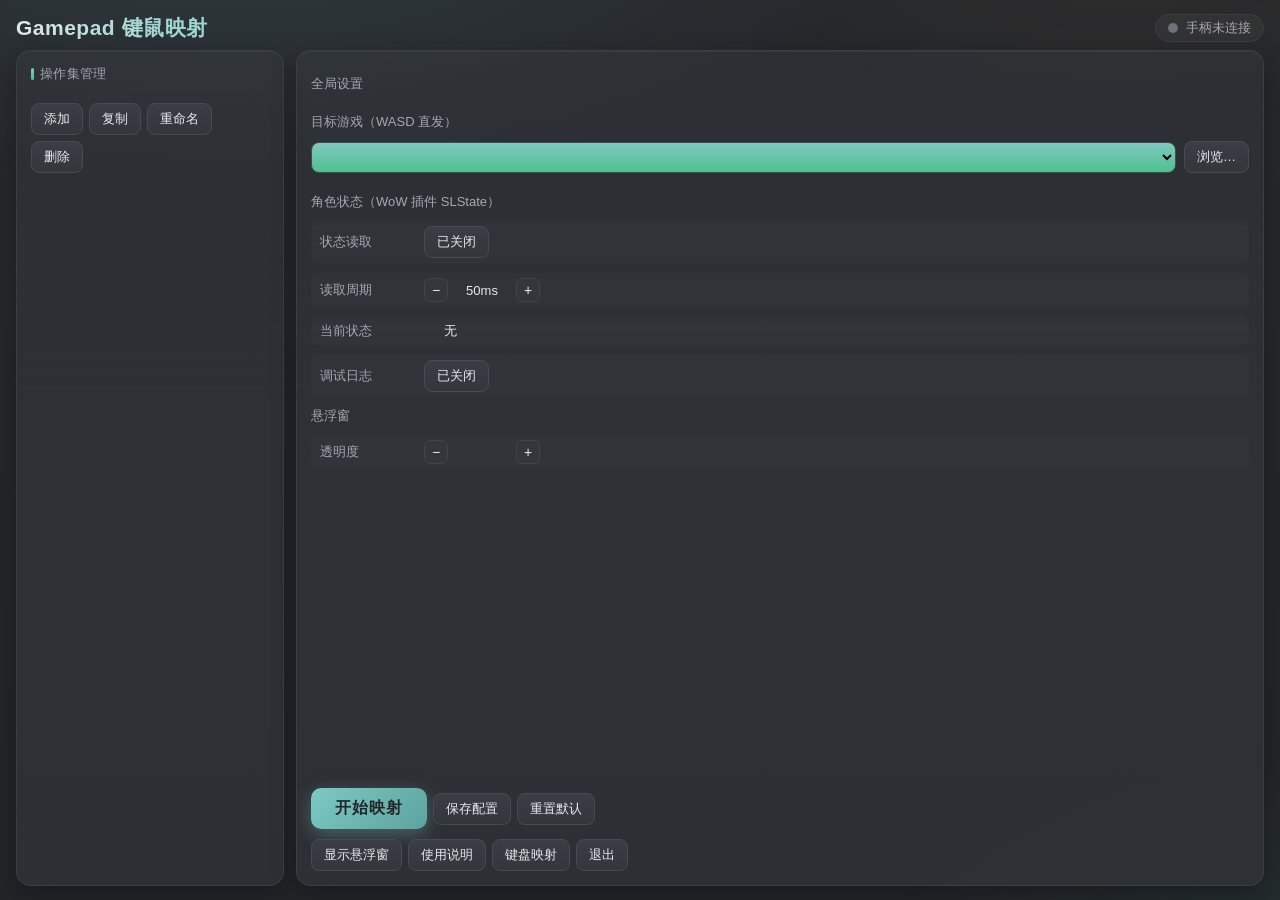
==== commit 7348cde3: "feat: 新增物理键盘组合键映射和角色状态读取功能 本次提交实现了两大核心功能： 1. 新增物理键盘组合键映射系统，支持录制、管理多条键盘规则，可配置动作、子命令和状态条件 2. 集成角色状态像素读" ====
--- a/GamepadControlerRustTauri/frontend/index.html
+++ b/GamepadControlerRustTauri/frontend/index.html
@@ -38,6 +38,7 @@
 
       <!-- 右栏：信息 + 设置 + 操作 -->
       <div class="panel right-panel"> <!-- 玻璃卡片面板 -->
+        <div class="right-scroll"> <!-- 可滚动设置区：仅此处滚动，底部按钮行始终可见 -->
         <div id="info-col" style="display:flex;flex-direction:column;gap:2px;"></div> <!-- 当前操作集/层/锁存信息（动态渲染） -->
         <div class="dim">全局设置</div> <!-- 设置区标题 -->
         <div id="settings-col" style="display:flex;flex-direction:column;gap:8px;"></div> <!-- 全局设置调整行（动态渲染） -->
@@ -47,6 +48,25 @@
           <button class="btn" id="btn-wow">浏览…</button> <!-- 打开系统文件选择对话框 -->
         </div>
         <div id="wow-exe-current" class="faint"></div> <!-- 当前目标 exe 路径（动态刷新） -->
+        <div class="dim">角色状态（WoW 插件 SLState）</div> <!-- 角色状态区标题 -->
+        <div class="slider-row"> <!-- 状态读取开关行 -->
+          <div class="slider-label">状态读取</div> <!-- 名称 -->
+          <button class="btn" id="btn-state-toggle" onclick="App.toggleStateRead()">已关闭</button> <!-- 开关按钮（index.js 同步文案） -->
+        </div>
+        <div class="slider-row"> <!-- 状态读取周期行 -->
+          <div class="slider-label">读取周期</div> <!-- 名称 -->
+          <button class="mini" onclick="App.adjustStateInterval(-10)">−</button> <!-- 减少 10ms -->
+          <div class="slider-val" id="state-interval-val">50ms</div> <!-- 当前周期 -->
+          <button class="mini" onclick="App.adjustStateInterval(10)">+</button> <!-- 增加 10ms -->
+        </div>
+        <div class="slider-row"> <!-- 当前状态显示行 -->
+          <div class="slider-label">当前状态</div> <!-- 名称 -->
+          <div class="slider-val" id="state-bits-val">无</div> <!-- 当前为真的状态名列表 -->
+        </div>
+        <div class="slider-row"> <!-- 调试日志开关行 -->
+          <div class="slider-label">调试日志</div> <!-- 名称 -->
+          <button class="btn" id="btn-debug-log" onclick="App.toggleDebugLog()">已关闭</button> <!-- 开启后弹出控制台并输出像素读取日志 -->
+        </div>
         <div class="dim">悬浮窗</div> <!-- 悬浮窗设置区标题 -->
         <div class="slider-row"> <!-- 透明度调整行 -->
           <div class="slider-label">透明度</div> <!-- 名称 -->
@@ -54,7 +74,8 @@
           <div class="slider-val" id="opacity-val"></div> <!-- 当前透明度百分比 -->
           <button class="mini" onclick="App.adjustOpacity(0.05)">+</button> <!-- 提高透明度 -->
         </div>
-        <div class="btn-row"> <!-- 映射控制按钮行 -->
+        </div> <!-- /right-scroll 可滚动设置区结束 -->
+        <div class="btn-row"> <!-- 映射控制按钮行（固定在底部，不随设置区滚动） -->
           <button class="btn-toggle stopped" id="btn-toggle">开始映射</button> <!-- 开始/停止映射（颜色随状态切换） -->
           <button class="btn" id="btn-save">保存配置</button> <!-- 保存配置 -->
           <button class="btn" id="btn-reset">重置默认</button> <!-- 重置默认配置 -->
@@ -62,6 +83,7 @@
         <div class="btn-row"> <!-- 窗口操作按钮行 -->
           <button class="btn" id="btn-overlay">显示悬浮窗</button> <!-- 显示/关闭悬浮窗 -->
           <button class="btn" id="btn-help">使用说明</button> <!-- 打开独立「使用说明」窗口 -->
+          <button class="btn" id="btn-keymacro">键盘映射</button> <!-- 打开独立「物理键盘映射」窗口 -->
           <button class="btn" id="btn-quit">退出</button> <!-- 退出程序 -->
         </div>
       </div>
--- a/GamepadControlerRustTauri/frontend/style.css
+++ b/GamepadControlerRustTauri/frontend/style.css
@@ -151,7 +151,16 @@
 }
 
 .left-panel { width: 268px; flex-shrink: 0; } /* 左栏固定宽度、不允许压缩 */
-.right-panel { flex: 1; min-width: 0; } /* 右栏占满剩余宽度、允许收缩 */
+.right-panel { flex: 1; min-width: 0; overflow: hidden; } /* 右栏占满剩余宽度、允许收缩（滚动交给内部设置区） */
+.right-scroll {
+  display: flex; /* 弹性布局 */
+  flex-direction: column; /* 垂直排列设置项 */
+  gap: 10px; /* 设置项间距（与原面板一致） */
+  flex: 1; /* 占满按钮行以外的剩余高度 */
+  min-height: 0; /* 允许内部滚动 */
+  overflow-y: auto; /* 设置项过多时仅此处滚动 */
+  overflow-x: hidden; /* 禁止横向滚动 */
+}
 
 .panel-title {
   font-size: 13px; /* 面板标题字号 */
@@ -208,6 +217,11 @@
 .btn.danger:hover {
   border-color: #ff8a85; /* 悬停描边更亮红 */
   box-shadow: 0 5px 14px rgba(229, 85, 79, 0.4); /* 红色光晕投影 */
+}
+.btn.active {
+  border-color: #33ff99; /* 开启态：青色描边 */
+  color: #33ff99; /* 青色文字 */
+  box-shadow: 0 0 10px rgba(51, 255, 153, 0.25); /* 青色光晕 */
 }
 
 .select {
@@ -326,6 +340,7 @@
   flex-wrap: wrap; /* 允许换行 */
   gap: 6px; /* 按钮间距 */
   align-items: center; /* 垂直居中 */
+  flex-shrink: 0; /* 不随面板压缩（窗口变矮时优先压缩可滚动设置区） */
 }
 
 /* ---- 操作集 chip / 子命令 ---- */
@@ -368,6 +383,12 @@
   background: linear-gradient(135deg, #5aa39f, #4a8f8b); /* 子命令选中态：较深的青色渐变 */
   border-color: #5aa39f; /* 描边 */
   color: #232529; /* 深色文字 */
+}
+.chip.off {
+  background: linear-gradient(135deg, #8c4a4a, #743c3c); /* 状态条件为「假」：暗红渐变 */
+  border-color: #e05a5a; /* 红色描边 */
+  color: #ffd7d7; /* 浅红文字 */
+  font-weight: 600; /* 加粗 */
 }
 
 /* ---- 层列表 ---- */
@@ -576,7 +597,7 @@
   width: 180px; /* 固定宽度 */
   flex-shrink: 0; /* 不允许压缩 */
   overflow-y: auto; /* 超出滚动 */
-  padding-right: 8px; /* 右侧留白：避免悬停右移产生横向溢出导致滚动条闪动 */
+  padding: 4px 8px 6px 0; /* 顶部/底部留白：避免按钮悬停上浮与投影被滚动容器边缘裁剪 */
 }
 
 .pad-btn {
@@ -631,6 +652,7 @@
   flex: 1; /* 占满剩余宽度 */
   min-width: 0; /* 允许收缩 */
   overflow-y: auto; /* 超出滚动 */
+  padding: 4px 2px 6px 0; /* 顶部/底部留白：避免按钮悬停上浮与投影被滚动容器边缘裁剪 */
 }
 
 .edit-current-row {
@@ -643,6 +665,42 @@
 #edit-current {
   font-size: 14px; /* 当前映射字号 */
   color: #7fc9c4; /* 青色强调 */
+}
+
+/* ---- 物理键盘映射视图 ---- */
+.kb-combo {
+  flex: 1; /* 占满剩余宽度 */
+  text-align: center; /* 居中显示 */
+  font-size: 14px; /* 字号 */
+  color: #7fc9c4; /* 青色强调 */
+  padding: 4px 8px; /* 内边距 */
+  background: rgba(255, 255, 255, 0.03); /* 极淡底色 */
+  border: 1px solid #3f434a; /* 描边 */
+  border-radius: 8px; /* 圆角 */
+  white-space: nowrap; /* 不换行 */
+  overflow: hidden; /* 裁剪溢出 */
+  text-overflow: ellipsis; /* 过长省略 */
+}
+.kb-combo.recording {
+  border-color: #f0a34a; /* 录制中：橙色描边 */
+  color: #f0a34a; /* 橙色文字 */
+}
+
+/* 悬浮提示：自绘并使用 fixed 定位，避免被滚动容器边缘裁剪 */
+.tip {
+  position: fixed; /* 相对视口定位 */
+  display: none; /* 默认隐藏（显示时由 JS 置为 block） */
+  z-index: 999; /* 置于最上层 */
+  max-width: 280px; /* 最大宽度 */
+  padding: 6px 10px; /* 内边距 */
+  font-size: 12px; /* 字号 */
+  line-height: 1.5; /* 行高 */
+  color: #e8eaee; /* 文字颜色 */
+  background: #2b2f36; /* 深色背景，与整体风格一致 */
+  border: 1px solid #4a4e55; /* 描边 */
+  border-radius: 8px; /* 圆角 */
+  box-shadow: 0 6px 18px rgba(0, 0, 0, 0.45); /* 投影 */
+  pointer-events: none; /* 不拦截鼠标事件 */
 }
 
 /* ---- 帮助视图 ---- */
@@ -806,6 +864,14 @@
   box-shadow: 0 2px 8px rgba(127, 201, 196, 0.35); /* 青色光晕 */
 }
 
+.press-desc {
+  font-weight: 500; /* 映射描述不加粗，与按键名区分 */
+  font-size: 12px; /* 略小于按键名 */
+  color: #2f3a3d; /* 深青灰：在青色 chip 上弱化显示 */
+  margin-left: 2px; /* 与按键名留出间距 */
+  white-space: nowrap; /* 描述不换行，超长由容器 overflow 裁剪 */
+}
+
 #ov-warn {
   height: 28px; /* 固定高度：锁存警示出现/消失不改变悬浮窗高度（内容切换由 JS 处理） */
   display: flex;
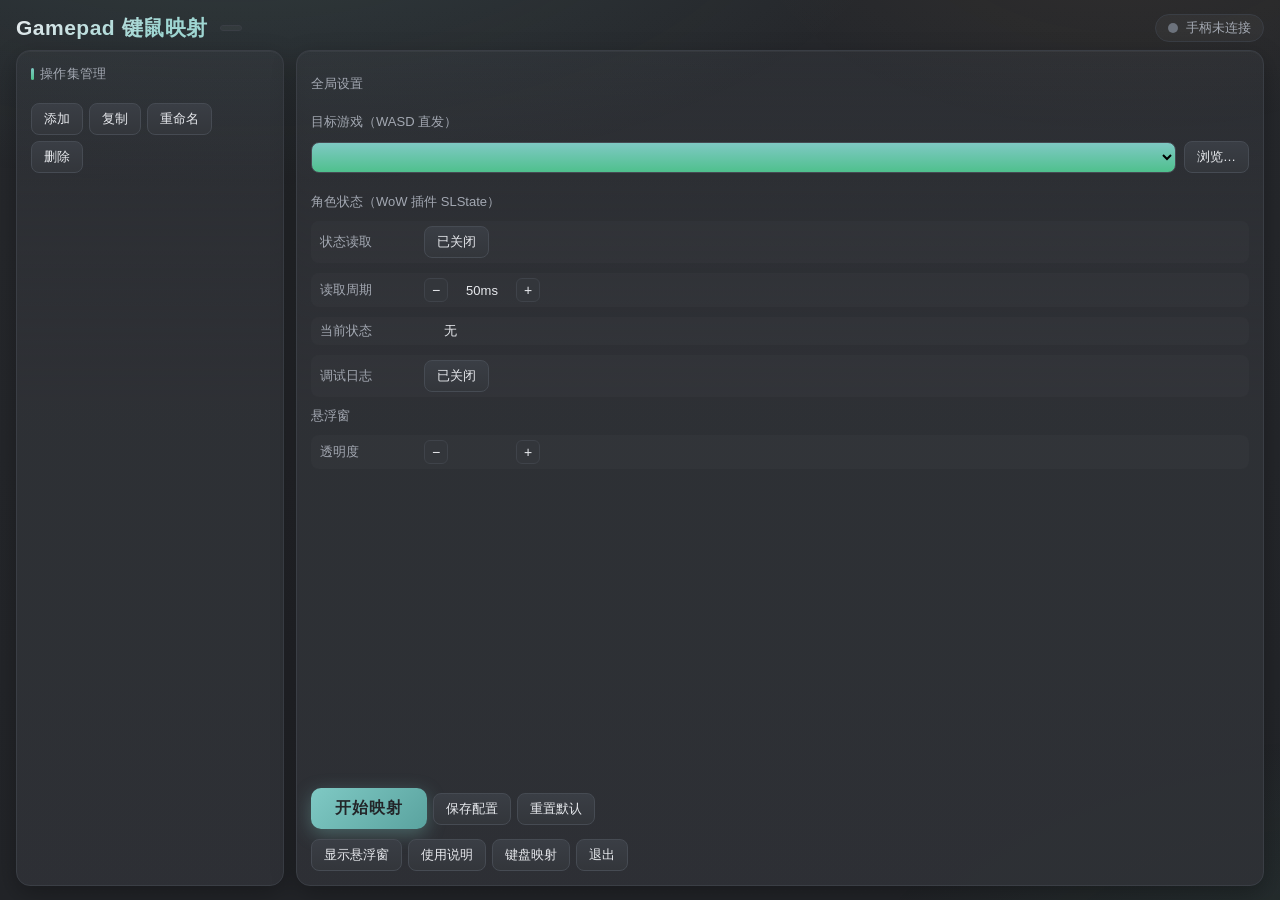
==== commit b323cebd: "feat: 新增程序版本号显示功能并优化修饰键掩蔽逻辑 新增内容： 1. 新增后端 get_version 命令返回程序版本号 2. 前端添加版本号显示界面及样式 3. 优化修饰键掩蔽逻辑，解决 Wo" ====
--- a/GamepadControlerRustTauri/frontend/index.html
+++ b/GamepadControlerRustTauri/frontend/index.html
@@ -10,6 +10,7 @@
   <div id="view-main" class="root"> <!-- 主视图根容器：flex 纵向布局 -->
     <div class="header"> <!-- 顶部标题栏 -->
       <div class="title">Gamepad 键鼠映射</div> <!-- 程序主标题（渐变文字） -->
+      <div class="version" id="app-version"></div> <!-- 程序版本号（由 main.js 从后端 get_version 获取） -->
       <!-- 连接/运行状态胶囊：左侧状态圆点 + 右侧状态文字（由 main.js 每 50ms 刷新） -->
       <div class="status"><span id="status-dot" class="dot off"></span><span id="status-text">手柄未连接</span></div>
     </div>
--- a/GamepadControlerRustTauri/frontend/style.css
+++ b/GamepadControlerRustTauri/frontend/style.css
@@ -89,6 +89,19 @@
   background-clip: text; /* 让背景裁剪到文字（标准） */
   color: transparent; /* 文字本体透明，露出渐变背景 */
   -webkit-text-fill-color: transparent; /* WebKit 下文字填充透明 */
+}
+
+/* 版本号标签（标题旁小字胶囊，风格与状态胶囊一致） */
+.version {
+  font-size: 12px; /* 字号 */
+  color: #6b7078; /* 弱化文字颜色 */
+  background: rgba(255, 255, 255, 0.04); /* 极淡的白色半透明底 */
+  border: 1px solid #3a3e45; /* 深灰描边 */
+  border-radius: 999px; /* 胶囊形圆角 */
+  padding: 2px 10px; /* 内边距 */
+  margin-left: 12px; /* 与标题间距 */
+  margin-right: auto; /* 把状态胶囊推到右侧 */
+  flex-shrink: 0; /* 不允许压缩 */
 }
 
 /* 连接状态胶囊 */
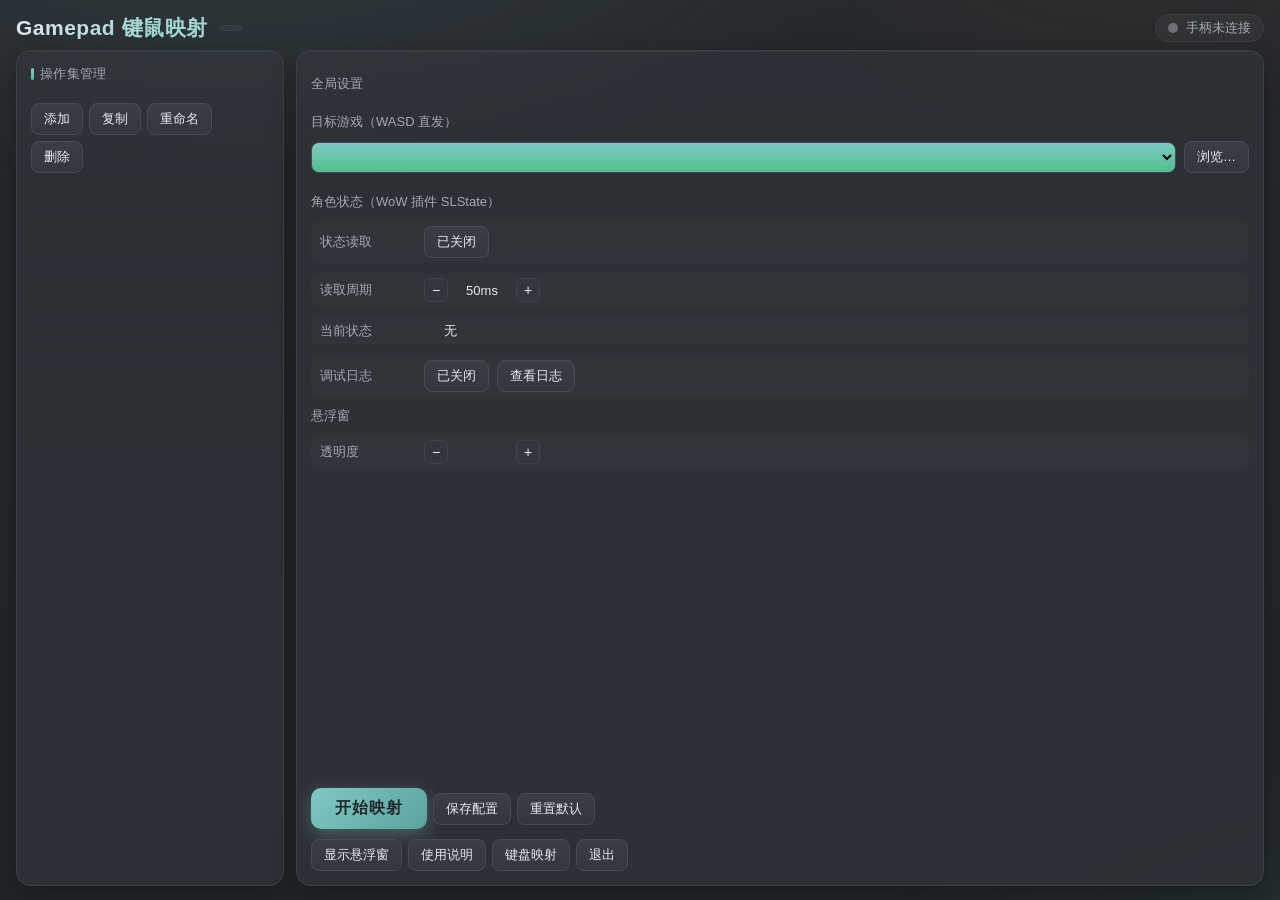
==== commit 1e137158: "feat: 新增独立调试日志窗口功能 新增调试日志内存缓冲与命令，创建日志窗口页面与样式，修改版本号至0.0.116，调整调试日志逻辑以替代控制台输出，支持日志增量拉取与清空，同时更新窗口配置与权限。" ====
--- a/GamepadControlerRustTauri/frontend/index.html
+++ b/GamepadControlerRustTauri/frontend/index.html
@@ -66,7 +66,8 @@
         </div>
         <div class="slider-row"> <!-- 调试日志开关行 -->
           <div class="slider-label">调试日志</div> <!-- 名称 -->
-          <button class="btn" id="btn-debug-log" onclick="App.toggleDebugLog()">已关闭</button> <!-- 开启后弹出控制台并输出像素读取日志 -->
+          <button class="btn" id="btn-debug-log" onclick="App.toggleDebugLog()">已关闭</button> <!-- 开启后日志写入应用内日志窗口 -->
+          <button class="btn" id="btn-open-log" onclick="App.openLog()">查看日志</button> <!-- 打开独立日志窗口 -->
         </div>
         <div class="dim">悬浮窗</div> <!-- 悬浮窗设置区标题 -->
         <div class="slider-row"> <!-- 透明度调整行 -->
--- a/GamepadControlerRustTauri/frontend/style.css
+++ b/GamepadControlerRustTauri/frontend/style.css
@@ -607,7 +607,7 @@
   display: flex; /* 弹性布局 */
   flex-direction: column; /* 垂直排列按键 */
   gap: 6px; /* 按键间距 */
-  width: 180px; /* 固定宽度 */
+  width: 200px; /* 固定宽度（略宽，减少映射描述换行） */
   flex-shrink: 0; /* 不允许压缩 */
   overflow-y: auto; /* 超出滚动 */
   padding: 4px 8px 6px 0; /* 顶部/底部留白：避免按钮悬停上浮与投影被滚动容器边缘裁剪 */
@@ -615,13 +615,16 @@
 
 .pad-btn {
   width: 100%; /* 占满整行 */
+  flex-shrink: 0; /* 禁止被 flex 容器压缩（否则两行文字被裁切），超出时由 .edit-grid 滚动 */
   background: linear-gradient(180deg, #383c43, #33363b); /* 深灰渐变底 */
   border: 1px solid #3f434a; /* 描边 */
   border-radius: 8px; /* 圆角 */
-  padding: 6px 4px; /* 内边距 */
-  display: flex; /* 弹性布局（保证文字上下居中） */
-  align-items: center; /* 垂直居中 */
-  justify-content: center; /* 水平居中 */
+  padding: 5px 6px; /* 内边距（两行内容略紧凑） */
+  display: flex; /* 弹性布局 */
+  flex-direction: column; /* 纵向两行：按键名 + 当前映射 */
+  gap: 1px; /* 两行间距 */
+  align-items: center; /* 水平居中 */
+  justify-content: center; /* 垂直居中 */
   text-align: center; /* 文字居中（多行文本回退） */
   font-size: 12px; /* 字号 */
   color: #e8eaee; /* 文字颜色 */
@@ -632,6 +635,31 @@
   transition: background 0.16s ease, border-color 0.16s ease, /* 背景/描边过渡 */
               transform 0.12s ease, box-shadow 0.16s ease; /* 位移/投影过渡 */
 }
+.pad-name {
+  display: block; /* 独占一行 */
+  max-width: 100%; /* 不超出按钮宽度 */
+  font-size: 12px; /* 按键名字号 */
+  line-height: 1.2; /* 紧凑行高 */
+  overflow: hidden; /* 超长裁剪 */
+  text-overflow: ellipsis; /* 省略号 */
+  white-space: nowrap; /* 不换行 */
+}
+.pad-line {
+  display: block; /* 独占一行 */
+  max-width: 100%; /* 不超出按钮宽度 */
+  font-size: 10px; /* 映射描述字号（弱化层级） */
+  line-height: 1.25; /* 紧凑行高 */
+  white-space: normal; /* 允许换行，保证映射内容完整显示（不用省略号） */
+  word-break: normal; /* 中文可换行，英文单词（如 Alt）保持完整不被拆开 */
+  overflow-wrap: break-word; /* 极长单词放不下时才强制断开，避免溢出 */
+}
+.pad-line.click { color: #7fc9c4; } /* 点击映射：青色 */
+.pad-line.long { color: #f0a34a; } /* 长按映射：橙色，与点击明显区分 */
+.pad-line.none { color: #6b7078; } /* 未映射：弱化灰色 */
+.pad-btn.sel .pad-line.click { color: #1f4b48; } /* 选中青色底：点击行用深青色保证可读 */
+.pad-btn.sel .pad-line.long { color: #6b4a12; } /* 选中青色底：长按行用深橙色 */
+.pad-btn.pressed:not(.sel) .pad-line.click { color: #23403a; } /* 物理按下橙色底：点击行用深绿色 */
+.pad-btn.pressed:not(.sel) .pad-line.long { color: #5a3a0d; } /* 物理按下橙色底：长按行用深棕色 */
 .pad-btn:hover {
   border-color: #7fc9c4; /* 悬停描边变青 */
   transform: translateX(2px); /* 悬停右移 */
@@ -679,6 +707,80 @@
   font-size: 14px; /* 当前映射字号 */
   color: #7fc9c4; /* 青色强调 */
 }
+
+/* ---- 编辑页分区卡片：短按 / 长按 / 状态条件 / 回落开关 ---- */
+.edit-section {
+  display: flex; /* 弹性布局 */
+  flex-direction: column; /* 纵向排列 */
+  gap: 8px; /* 区内间距 */
+  padding: 8px 10px 10px; /* 内边距 */
+  border: 1px solid #3f434a; /* 描边 */
+  border-radius: 10px; /* 圆角 */
+  background: rgba(255, 255, 255, 0.02); /* 极淡底色，区分分区 */
+}
+.edit-section.click-section { border-left: 3px solid #7fc9c4; } /* 短按区：青色左边线 */
+.edit-section.long-section { border-left: 3px solid #f0a34a; } /* 长按区：橙色左边线 */
+.edit-section.state-section,
+.edit-section.fallback-section { border-left: 3px solid #5a606a; } /* 其它区：灰色左边线 */
+.edit-section-head {
+  display: flex; /* 弹性布局 */
+  align-items: baseline; /* 标题与说明基线对齐 */
+  gap: 8px; /* 间距 */
+  flex-wrap: wrap; /* 空间不足时换行 */
+}
+.edit-section-title {
+  font-size: 13px; /* 分区标题字号 */
+  font-weight: 600; /* 加粗 */
+  color: #e8eaee; /* 默认文字颜色 */
+}
+.edit-section-title.click { color: #7fc9c4; } /* 短按标题：青色 */
+.edit-section-title.long { color: #f0a34a; } /* 长按标题：橙色 */
+.check-row {
+  display: flex; /* 弹性布局 */
+  align-items: center; /* 垂直居中 */
+  gap: 6px; /* 勾选框与文字间距 */
+  margin: 0; /* 去掉默认外边距 */
+  cursor: pointer; /* 手型光标 */
+  color: #a3a8b2; /* 次要文字颜色 */
+  font-size: 13px; /* 字号 */
+}
+.check-row input { accent-color: #7fc9c4; } /* 勾选框使用主题青色 */
+
+/* ---- 调试日志窗口 ---- */
+.log-view {
+  flex: 1; /* 占满剩余高度 */
+  min-height: 0; /* 允许内部滚动 */
+  overflow-y: auto; /* 纵向滚动 */
+  padding: 8px 10px; /* 内边距 */
+  background: #1e2024; /* 比窗口背景更暗，突出日志 */
+  border: 1px solid #3f434a; /* 描边 */
+  border-radius: 10px; /* 圆角 */
+  font-family: Consolas, "Cascadia Mono", monospace; /* 等宽字体 */
+  font-size: 12px; /* 字号 */
+  line-height: 1.55; /* 行高 */
+  user-select: text; /* 允许选中复制日志 */
+}
+.log-line {
+  display: flex; /* 时间与正文同一行 */
+  gap: 8px; /* 间距 */
+  white-space: pre-wrap; /* 保留日志中的换行与空格 */
+  word-break: break-all; /* 长内容自动换行 */
+}
+.log-line:hover { background: rgba(255, 255, 255, 0.03); } /* 悬停高亮当前行 */
+.log-time {
+  color: #6c727c; /* 时间弱化 */
+  flex-shrink: 0; /* 不压缩时间列 */
+}
+.log-text { color: #cfd3da; } /* 普通日志颜色 */
+.log-line.warn .log-text { color: #f0c36a; } /* 警告/提示 */
+.log-line.error .log-text { color: #f07a7a; } /* 错误/失败 */
+.log-empty { padding: 24px 0; text-align: center; } /* 空状态提示 */
+.log-footer {
+  display: flex; /* 左右分布 */
+  justify-content: space-between; /* 两端对齐 */
+  flex-shrink: 0; /* 不压缩 */
+}
+.log-status { cursor: default; } /* 状态 chip 不可点击 */
 
 /* ---- 物理键盘映射视图 ---- */
 .kb-combo {
@@ -767,18 +869,51 @@
   margin: 0; /* 铺满窗口（与 body 同界） */
   display: flex; /* 弹性布局 */
   flex-direction: column; /* 垂直排列 */
-  gap: 8px; /* 间距 */
-  padding: 10px 12px; /* 内边距 */
+  gap: 6px; /* 间距（收紧，缩小收起高度） */
+  padding: 8px 10px; /* 内边距（收紧） */
   background: rgba(43, 45, 49, 0.85); /* 半透明深灰底（透明度由 JS 动态覆盖） */
+  border: 1px solid #3a3f46; /* 默认边框：深灰（锁定状态改为橙色） */
   border-radius: 8px; /* 内衬圆角（与 shell 一致，深色区域统一） */
   height: auto; /* 高度随内容自适应 */
   overflow: hidden; /* 隐藏溢出 */
+  transition: border-color 0.16s ease; /* 锁定状态切换时边框颜色平滑过渡 */
   /* 不用外部 box-shadow：外阴影模糊扩散会形成比卡片更平缓的第二条弧线，
      导致"外层弧"与卡片圆角弧度不一致；改用 inset 内阴影，只向内不产生外轮廓 */
   box-shadow: inset 0 0 10px rgba(0, 0, 0, 0.12); /* 内阴影：轻微层次感，无外层弧 */
 }
 .overlay-card.mouse-toggle {
+  border-color: #f0a34a; /* 鼠标锁存中：橙色边框（收起态也能直接看出锁定状态） */
   box-shadow: inset 0 0 12px rgba(240, 163, 74, 0.25); /* 锁存时橙色内光晕（向内，无外层弧） */
+}
+
+/* 收起态：迷你圆角矩形（仅保留连接圆点 + 当前层名，锁定状态看边框颜色） */
+.overlay-card.collapsed {
+  padding: 6px 10px; /* 收紧内边距 */
+  gap: 0; /* 仅一行内容，无需间距 */
+}
+.overlay-mini {
+  display: none; /* 默认隐藏（仅收起态显示） */
+  flex-direction: row; /* 水平排列 */
+  align-items: center; /* 垂直居中 */
+  gap: 6px; /* 圆点与文字间距 */
+  height: 20px; /* 固定行高：迷你条高度恒定 */
+  cursor: pointer; /* 手型光标（单击展开 / 长按打开应用） */
+  user-select: none; /* 禁止选中文本 */
+}
+.overlay-card.collapsed .overlay-mini { display: flex; } /* 收起态显示迷你条 */
+/* 收起态隐藏展开态的其余内容（!important 覆盖 render 写入的内联 display） */
+.overlay-card.collapsed .overlay-title,
+.overlay-card.collapsed .overlay-row,
+.overlay-card.collapsed .overlay-pressed,
+.overlay-card.collapsed #ov-warn,
+.overlay-card.collapsed #ov-mappings { display: none !important; }
+.ov-mini-text {
+  color: #e8eaee; /* 与层名同色 */
+  font-size: 12px; /* 紧凑字号 */
+  white-space: nowrap; /* 不换行 */
+  overflow: hidden; /* 超长裁剪 */
+  text-overflow: ellipsis; /* 超长省略 */
+  min-width: 0; /* 允许收缩 */
 }
 
 .overlay-title {
@@ -792,8 +927,8 @@
   /* 不设 overflow:hidden：否则会裁剪按钮 hover 上浮的顶部 1px；
      按钮文字换行已由 nowrap + flex-shrink:0 解决 */
 }
-.ov-set { font-size: 15px; color: #7fc9c4; font-weight: 600; white-space: nowrap; min-width: 0; overflow: hidden; text-overflow: ellipsis; } /* 操作集名：青色加粗，过长可收缩省略 */
-.ov-layer { font-size: 15px; color: #e8eaee; white-space: nowrap; flex-shrink: 0; } /* 当前层名：不收缩 */
+.ov-set { font-size: 13px; color: #7fc9c4; font-weight: 600; white-space: nowrap; min-width: 0; overflow: hidden; text-overflow: ellipsis; } /* 操作集名：青色加粗，过长可收缩省略 */
+.ov-layer { font-size: 13px; color: #e8eaee; white-space: nowrap; flex-shrink: 1; min-width: 0; overflow: hidden; text-overflow: ellipsis; } /* 当前层名：窄窗口下可收缩省略 */
 .ov-toggle {
   /* margin-left: auto; 靠右对齐 */
   background: #33363b; /* 深灰底 */
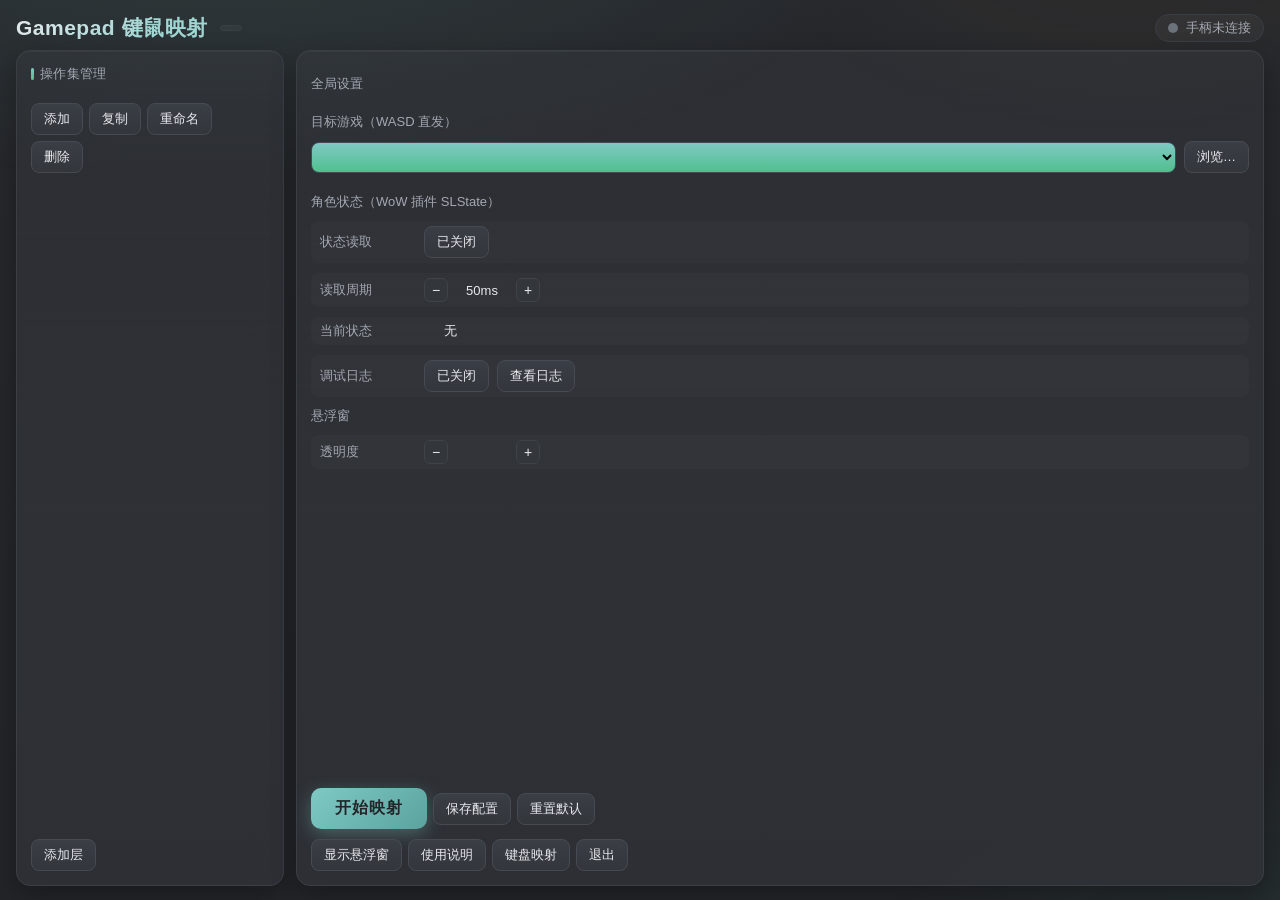
==== commit e8d8cf98: "feat: 新增操作层管理与双键组合切层功能 本次更新实现了操作层的增删功能，包括新增操作层按钮、删除二次确认弹窗，同时新增双键组合切层配置，支持同时按下两个手柄按键激活目标层，可选择同时按下组合键，" ====
--- a/GamepadControlerRustTauri/frontend/index.html
+++ b/GamepadControlerRustTauri/frontend/index.html
@@ -35,6 +35,9 @@
           <button class="btn" id="btn-delete">删除</button> <!-- 删除操作集 -->
         </div>
         <div id="layer-list" class="layer-list"></div> <!-- 层列表（公共层 + 操作层，main.js 动态渲染，点击打开编辑窗口） -->
+        <div class="btn-row"> <!-- 操作层管理按钮行 -->
+          <button class="btn" id="btn-add-layer">添加层</button> <!-- 新增一个操作层 -->
+        </div>
       </div>
 
       <!-- 右栏：信息 + 设置 + 操作 -->
@@ -92,6 +95,18 @@
     </div>
   </div>
 
+  <!-- 层删除二次确认（醒目红色危险操作） -->
+  <div id="confirm-mask" class="confirm-mask" style="display:none">
+    <div class="confirm-box">
+      <div class="confirm-title">删除操作层</div>
+      <div class="confirm-text" id="confirm-text"></div>
+      <div class="btn-row">
+        <button class="btn" id="confirm-cancel">取消</button>
+        <button class="btn danger" id="confirm-ok">确认删除</button>
+      </div>
+    </div>
+  </div>
+
   <!-- 层编辑（edit.html）与使用说明（help.html）为独立窗口 -->
   <script src="index.js"></script> <!-- 主窗口前端逻辑脚本 -->
 </body>
--- a/GamepadControlerRustTauri/frontend/style.css
+++ b/GamepadControlerRustTauri/frontend/style.css
@@ -1054,3 +1054,80 @@
   transition: opacity 0.2s ease, transform 0.2s ease; /* 展开/收起淡入淡出 + 滑入滑出（快速不拖沓） */
 }
 #ov-map-list { display: flex; flex-direction: column; gap: 2px; } /* 映射列表：垂直排列（高度随内容自适应，窗口高度由 overlay.js 贴合，无滚动） */
+
+/* ---- 层行：层按钮 + 删除按钮 ---- */
+.layer-item { display: flex; align-items: center; gap: 6px; } /* 行容器：水平排列 */
+.layer-item .layer-btn { flex: 1; min-width: 0; } /* 层按钮占满剩余宽度 */
+.layer-del {
+  flex-shrink: 0; /* 不随窗口压缩 */
+  width: 26px; /* 固定宽度 */
+  height: 26px; /* 固定高度 */
+  padding: 0; /* 清除内边距 */
+  background: linear-gradient(180deg, #383c43, #33363b); /* 与层按钮同款深灰底 */
+  border: 1px solid #3f434a; /* 描边 */
+  border-radius: 8px; /* 圆角 */
+  color: #8a8f99; /* 默认弱化文字色 */
+  font-size: 16px; /* 叉号字号 */
+  line-height: 1; /* 单行高度 */
+  cursor: pointer; /* 手型光标 */
+  transition: background 0.16s ease, border-color 0.16s ease, color 0.16s ease, box-shadow 0.16s ease; /* 悬停过渡 */
+}
+.layer-del:hover {
+  background: linear-gradient(180deg, #f0645f, #e5554f); /* 悬停变红，提示危险操作 */
+  border-color: #e5554f; /* 红色描边 */
+  color: #fff; /* 白色叉号 */
+  box-shadow: 0 4px 12px rgba(229, 85, 79, 0.4); /* 红色光晕 */
+}
+.layer-del:active { transform: scale(0.94); } /* 按下微缩 */
+
+/* ---- 双键组合激活配置行（编辑页顶部） ---- */
+.combo-row {
+  display: flex; /* 弹性布局 */
+  align-items: center; /* 垂直居中 */
+  flex-wrap: wrap; /* 允许换行 */
+  gap: 8px; /* 控件间距 */
+  padding: 2px 14px 8px; /* 内边距（与头部对齐） */
+  flex-shrink: 0; /* 不随窗口压缩 */
+}
+.combo-row .select {
+  font-size: 13px; /* 与整体字号一致 */
+  padding: 5px 8px; /* 收紧内边距 */
+}
+
+/* ---- 删除二次确认弹窗 ---- */
+.confirm-mask {
+  position: fixed; /* 固定定位铺满窗口 */
+  inset: 0; /* 四边贴齐 */
+  display: flex; /* 弹性布局（居中） */
+  align-items: center; /* 垂直居中 */
+  justify-content: center; /* 水平居中 */
+  background: rgba(10, 11, 13, 0.62); /* 半透明深色遮罩 */
+  backdrop-filter: blur(2px); /* 背景模糊，突出弹窗 */
+  z-index: 1000; /* 置于最上层 */
+}
+.confirm-box {
+  width: 400px; /* 弹窗宽度 */
+  max-width: 88vw; /* 窄窗口自适应 */
+  background: linear-gradient(180deg, #2f333a, #26282c); /* 与卡片一致的深色渐变 */
+  border: 1px solid #e5554f; /* 红色描边强调危险操作 */
+  border-radius: 12px; /* 圆角 */
+  padding: 18px 20px; /* 内边距 */
+  box-shadow: 0 18px 48px rgba(0, 0, 0, 0.55), 0 0 0 1px rgba(229, 85, 79, 0.18); /* 投影 + 红色光边 */
+}
+.confirm-title {
+  font-size: 16px; /* 标题字号 */
+  font-weight: 600; /* 加粗 */
+  color: #ff8a85; /* 红色标题 */
+  margin-bottom: 10px; /* 与正文间距 */
+}
+.confirm-text {
+  font-size: 13px; /* 正文字号 */
+  color: #e8eaee; /* 主文字色 */
+  line-height: 1.65; /* 行高 */
+  margin-bottom: 14px; /* 与按钮行间距 */
+}
+.confirm-warn {
+  margin-top: 8px; /* 与上一行间距 */
+  color: #f0a34a; /* 橙色警示文字 */
+  font-size: 12px; /* 小字 */
+}
